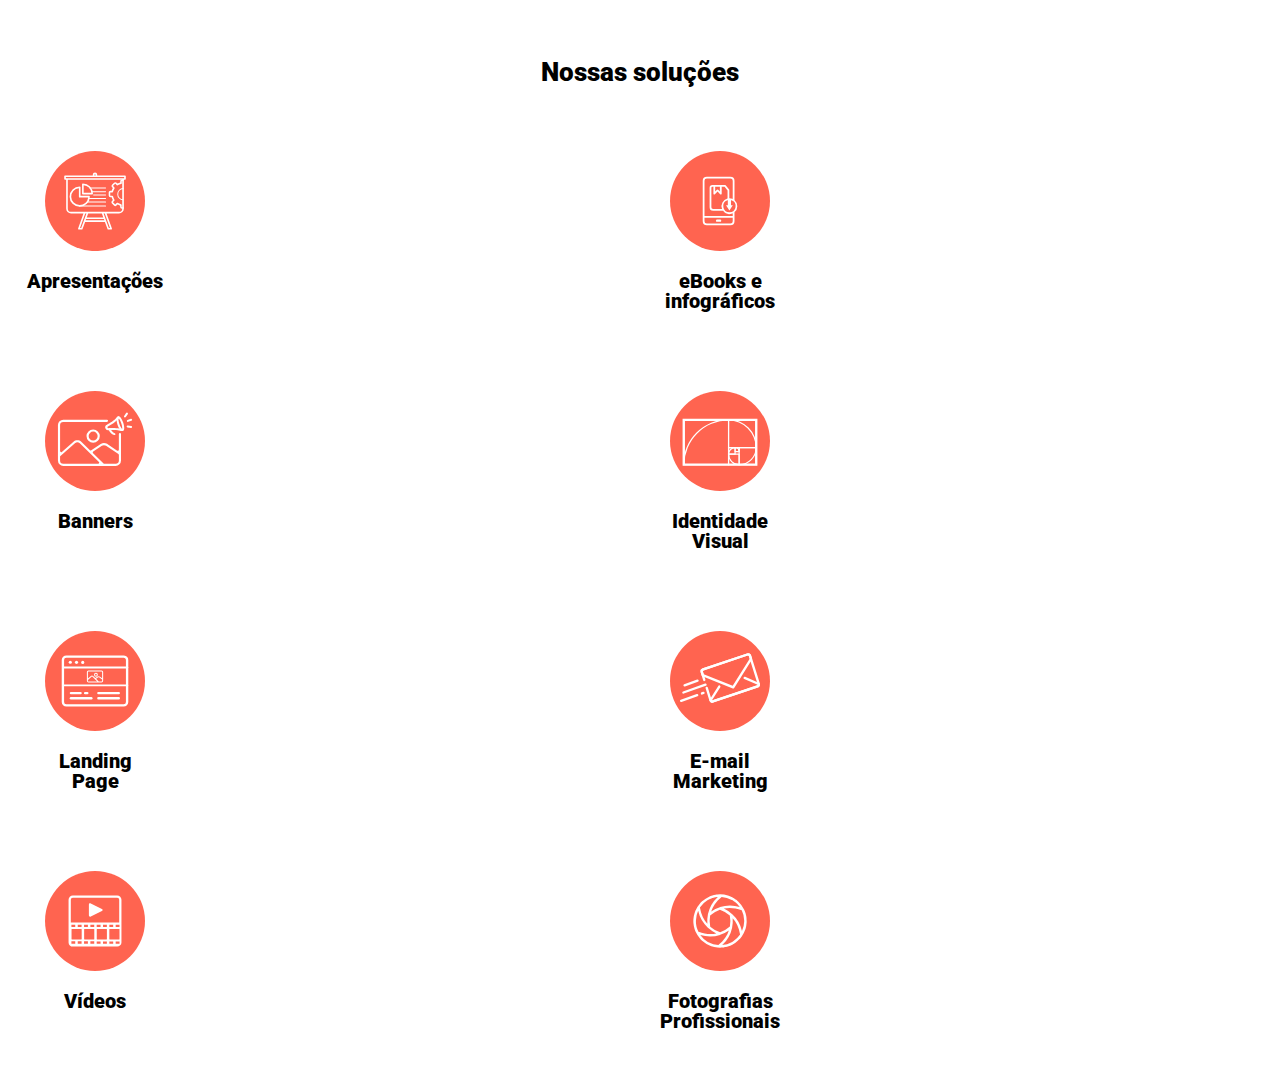
==== inhousegrid.html @ cdcebfc7 "respositorio iniciado" ====
<!DOCTYPE html>
<html lang="pt-br">
<head>
    <meta charset="UTF-8">
    <meta http-equiv="X-UA-Compatible" content="IE=edge">
    <meta name="viewport" content="width=device-width, initial-scale=1.0">
    <link rel="stylesheet" href="inhousegrid.css">
    <link rel="stylesheet" href="reset.css">
    <link rel="preconnect" href="https://fonts.gstatic.com">
    <link href="https://fonts.googleapis.com/css2?family=Roboto:wght@100;300;400;500;700;900&display=swap" rel="stylesheet">
    <title>Inhouse</title>
</head>
<body>
    <div class="settings">
        <header class="header">
            <h1>Nossas soluções</h1>
        </header>
        <section>
            <div class="grid-container">
                <div class="slide">
                    <div class="grid-icon">
                        <img src="./images/icones/SVG/Nossas Soluções/icone-apresentacoes.svg" alt="icone-apresentacoes">
                        <p>Apresentações</p>
                    </div>
                    <!--
                    <div class="info-hover">
                        <p>
                            Geramos mais oportunidades de negócio, engajamos times e fortalecemos a sua marca
                            com apresentações profissionais para todos os tipos de necessidade.
                        </p>
                    </div>-->
                </div>
                <div class="ebook">
                    <div class="grid-icon">
                        <img src="./images/icones/SVG/Nossas Soluções/icone-e-book.svg" alt="icone-e-book">
                        <p>eBooks e infográficos</p>
                    </div>
                    <div class="info-hover"></div>
                </div>
                <div class="banner">
                    <div class="grid-icon">
                        <img src="./images/icones/SVG/Nossas Soluções/icone-banner.svg" alt="icone-banner">
                        <p>Banners</p>
                    </div>
                    <div class="info-hover"></div>
                </div>
                <div class="id-visual">
                    <div class="grid-icon">
                        <img src="./images/icones/SVG/Nossas Soluções/icone-identidade-visual.svg" alt="icone-identidade-visual">
                        <p>Identidade Visual</p>
                    </div>
                    <div class="info-hover"></div>
                </div>
                <div class="lpage">
                    <div class="grid-icon">
                        <img src="./images/icones/SVG/Nossas Soluções/icone-landing-page.svg" alt="icone-landing-page">
                        <p>Landing Page</p>
                    </div>
                    <div class="info-hover"></div>
                </div>
                <div class="mkt">
                    <div class="grid-icon">
                        <img src="./images/icones/SVG/Nossas Soluções/icone-e-mail.svg" alt="icone-e-mail">
                        <p>E-mail Marketing</p>
                    </div>
                    <div class="info-hover"></div>
                </div>
                <div class="video">
                    <div class="grid-icon">
                        <img src="./images/icones/SVG/Nossas Soluções/icone-video.svg" alt="video">
                        <p>Vídeos</p>
                    </div>
                    <div class="info-hover"></div>
                </div>
                <div class="fotos">
                    <div class="grid-icon">
                        <img src="./images/icones/SVG/Nossas Soluções/icone-fotografia.svg" alt="icone-fotografia">
                        <p>Fotografias Profissionais</p>
                    </div>
                    <div class="info-hover"></div>
                </div>
            </div>
        </section>
    </div>
</body>
</html>
---- inhousegrid.css ----
.settings {
    font-family: Roboto;
}

.header {
    margin: 60px 0px 20px 0;
}

.header h1 {
    font-weight: 900;
    font-size: 1.6em;
    text-align: center;
}

.grid-container {
    padding: 20px;
    display: grid;
    grid-template-columns: 1fr 1fr;
    grid-template-rows: repeat(4, 1fr);
    gap: 30px 10px;
}

.grid-icon {
    padding: 25px;
    line-height: 20px;
    font-weight: 900;
    font-size: 20px;
    display: flex;
    flex-direction: column;
    align-items: center;
    width: 100px;
}

.grid-icon p {
    text-align: center;
    margin-top: 20px;
}

.slide {
    grid-column: 1/2;
    grid-row: 1/2;
}

.ebook {
    grid-column: 2/3;
    grid-row: 1/2;
}

.banner {
    grid-column: 1/2;
    grid-row: 2/3;
}

.id-visual {
    grid-column: 2/3;
    grid-row: 2/3;
}

.lpage {
    grid-column: 1/2;
    grid-row: 3/4;
}

.mkt {
    grid-column: 2/3;
    grid-row: 3/4;
}

.video {
    grid-column: 1/2;
    grid-row: 4/5;
}

.fotos {
    grid-column: 2/3;
    grid-row: 4/5;
}
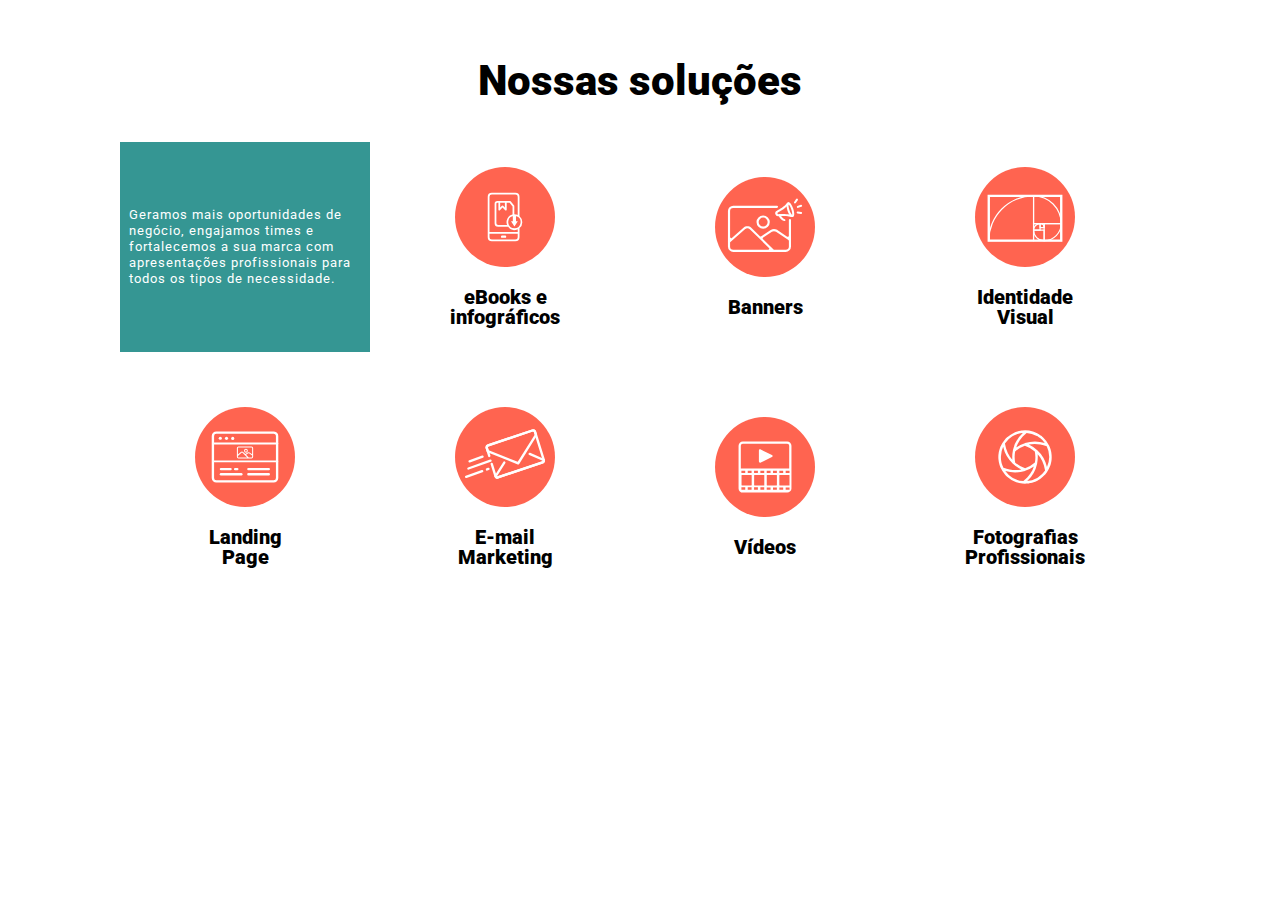
==== commit f894d96b: "modificacoes mobile, ipad e desktop" ====
--- a/inhousegrid.html
+++ b/inhousegrid.html
@@ -18,66 +18,106 @@
         <section>
             <div class="grid-container">
                 <div class="slide">
-                    <div class="grid-icon">
+                    <!--<div class="grid-icon">
                         <img src="./images/icones/SVG/Nossas Soluções/icone-apresentacoes.svg" alt="icone-apresentacoes">
                         <p>Apresentações</p>
-                    </div>
-                    <!--
+                    </div>-->
                     <div class="info-hover">
                         <p>
                             Geramos mais oportunidades de negócio, engajamos times e fortalecemos a sua marca
                             com apresentações profissionais para todos os tipos de necessidade.
                         </p>
-                    </div>-->
+                    </div>
                 </div>
                 <div class="ebook">
                     <div class="grid-icon">
                         <img src="./images/icones/SVG/Nossas Soluções/icone-e-book.svg" alt="icone-e-book">
                         <p>eBooks e infográficos</p>
                     </div>
-                    <div class="info-hover"></div>
+                    <!--<div class="info-hover">
+                        <p>
+                            Facilitamos a compreensão de dados e informações complexas com materiais criativos,
+                            interativos e intuitivos.
+                        </p>
+                    </div>-->
                 </div>
                 <div class="banner">
                     <div class="grid-icon">
                         <img src="./images/icones/SVG/Nossas Soluções/icone-banner.svg" alt="icone-banner">
                         <p>Banners</p>
                     </div>
-                    <div class="info-hover"></div>
+                    <!--<div class="info-hover">
+                        <p>
+                            Atraímos a atenção do cliente e melhoramos
+                            a conversão de vendas com banners estratégicos
+                            para diversos canais (Plataforma Digital, Whatsapp e
+                            Redes Sociais).
+                        </p>
+                    </div>-->
                 </div>
                 <div class="id-visual">
                     <div class="grid-icon">
                         <img src="./images/icones/SVG/Nossas Soluções/icone-identidade-visual.svg" alt="icone-identidade-visual">
                         <p>Identidade Visual</p>
                     </div>
-                    <div class="info-hover"></div>
+                    <!--<div class="info-hover">
+                        <p>
+                            Fortalecemos o branding do seu negócio criando o manual da sua marca e logotipos.
+                        </p>
+                    </div>-->
                 </div>
                 <div class="lpage">
                     <div class="grid-icon">
                         <img src="./images/icones/SVG/Nossas Soluções/icone-landing-page.svg" alt="icone-landing-page">
                         <p>Landing Page</p>
                     </div>
-                    <div class="info-hover"></div>
+                    <!--<div class="info-hover">
+                        <p>
+                            Melhoramos a comunicação da sua oferta de valor
+                            no ambiente digital para gerar mais leads e oportunidades
+                            de vendas, criando sites personalizados.
+                        </p>
+                    </div>-->
                 </div>
                 <div class="mkt">
                     <div class="grid-icon">
                         <img src="./images/icones/SVG/Nossas Soluções/icone-e-mail.svg" alt="icone-e-mail">
                         <p>E-mail Marketing</p>
                     </div>
-                    <div class="info-hover"></div>
+                    <!--<div class="info-hover">
+                        <p>
+                            Ajudamos seu negócio a criar e a manter o relacionamento
+                            com seus clientes para gerar mais vendas, por meio de emails
+                            atrativos e assertivos em suas campanhas de marketing digital.
+                        </p>
+                    </div>-->
                 </div>
                 <div class="video">
                     <div class="grid-icon">
                         <img src="./images/icones/SVG/Nossas Soluções/icone-video.svg" alt="video">
                         <p>Vídeos</p>
                     </div>
-                    <div class="info-hover"></div>
+                    <!--<div class="info-hover">
+                        <p>
+                            Engajamos seus clientes e funcionários para gerar mais vendas,
+                            com diversos formatos de vídeos interativos e dinâmicos para apresentar
+                            seu negócio, produtos e iniciativas. É o jeito prático e mensurável
+                            de impactar seu público-alvo.
+                        </p>
+                    </div>-->
                 </div>
                 <div class="fotos">
                     <div class="grid-icon">
                         <img src="./images/icones/SVG/Nossas Soluções/icone-fotografia.svg" alt="icone-fotografia">
                         <p>Fotografias Profissionais</p>
                     </div>
-                    <div class="info-hover"></div>
+                    <!--<div class="info-hover">
+                        <p>
+                            Possibilitamos uma maior conversão de vendas com imagens de qualidade.
+                            No digital, a imagem reflete o produto e é a primeira impressão que
+                            impacta o cliente.
+                        </p>
+                    </div>-->
                 </div>
             </div>
         </section>
--- a/inhousegrid.css
+++ b/inhousegrid.css
@@ -16,7 +16,7 @@
     padding: 20px;
     display: grid;
     grid-template-columns: 1fr 1fr;
-    grid-template-rows: repeat(4, 1fr);
+    grid-template-rows: repeat(4, 250px);
     gap: 30px 10px;
 }
 
@@ -74,4 +74,122 @@
 .fotos {
     grid-column: 2/3;
     grid-row: 4/5;
+}
+
+/*.slide:hover,*/
+.ebook:hover,
+.banner:hover,
+.id-visual:hover,
+.lpage:hover,
+.mkt:hover,
+.video:hover,
+.fotos:hover {
+    background-color: #359693;
+    display: flex;
+    justify-content: center;
+    align-items: center;
+}
+
+.slide {
+    background-color: #359693;
+    display: flex;
+    justify-content: center;
+    align-items: center;
+}
+
+.info-hover {
+    font-size: 13px;
+    line-height: 16px;
+    padding: 35px 9px;
+    color: #fff;
+    letter-spacing: 1px;
+}
+
+.info-hover p {
+    padding: 10px 0px;
+}
+
+@media screen and (min-width:768px) /*and (max-width:1024px)*/ {
+    .header h1 {
+        font-size: 2.6em;
+    }
+
+    .slide,
+    .ebook,
+    .banner,
+    .id-visual,
+    .lpage,
+    .mkt,
+    .video,
+    .fotos {
+        display: flex;
+        justify-content: center;
+        align-items: center;
+    }
+    /*
+    .info-hover {
+        font-size: 20px;
+        line-height: 22px;
+    }
+
+    .grid-icon p {
+        font-size: 25px;
+        line-height: 24px;
+    }*/
+
+}
+
+@media screen and (min-width:1024px) {
+    .settings {
+        margin: 0 100px;
+    }
+
+    .grid-container {
+        padding: 20px;
+        display: grid;
+        grid-template-columns: repeat(4,250px);
+        grid-template-rows: repeat(2, 1fr);
+        gap: 30px 10px;
+    }
+
+    .slide {
+        grid-column: 1/2;
+        grid-row: 1/2;
+    }
+
+    .ebook {
+        grid-column: 2/3;
+        grid-row: 1/2;
+    }
+
+    .banner {
+        grid-column: 3/4;
+        grid-row: 1/2;
+    }
+
+    .id-visual {
+        grid-column: 4/5;
+        grid-row: 1/2;
+    }
+
+    .lpage {
+        grid-column: 1/2;
+        grid-row: 2/3;
+    }
+
+    .mkt {
+        grid-column: 2/3;
+        grid-row: 2/3;
+    }
+
+    .video {
+        grid-column: 3/4;
+        grid-row: 2/3;
+    }
+
+    .fotos {
+        grid-column: 4/5;
+        grid-row: 2/3;
+    }
+
 }